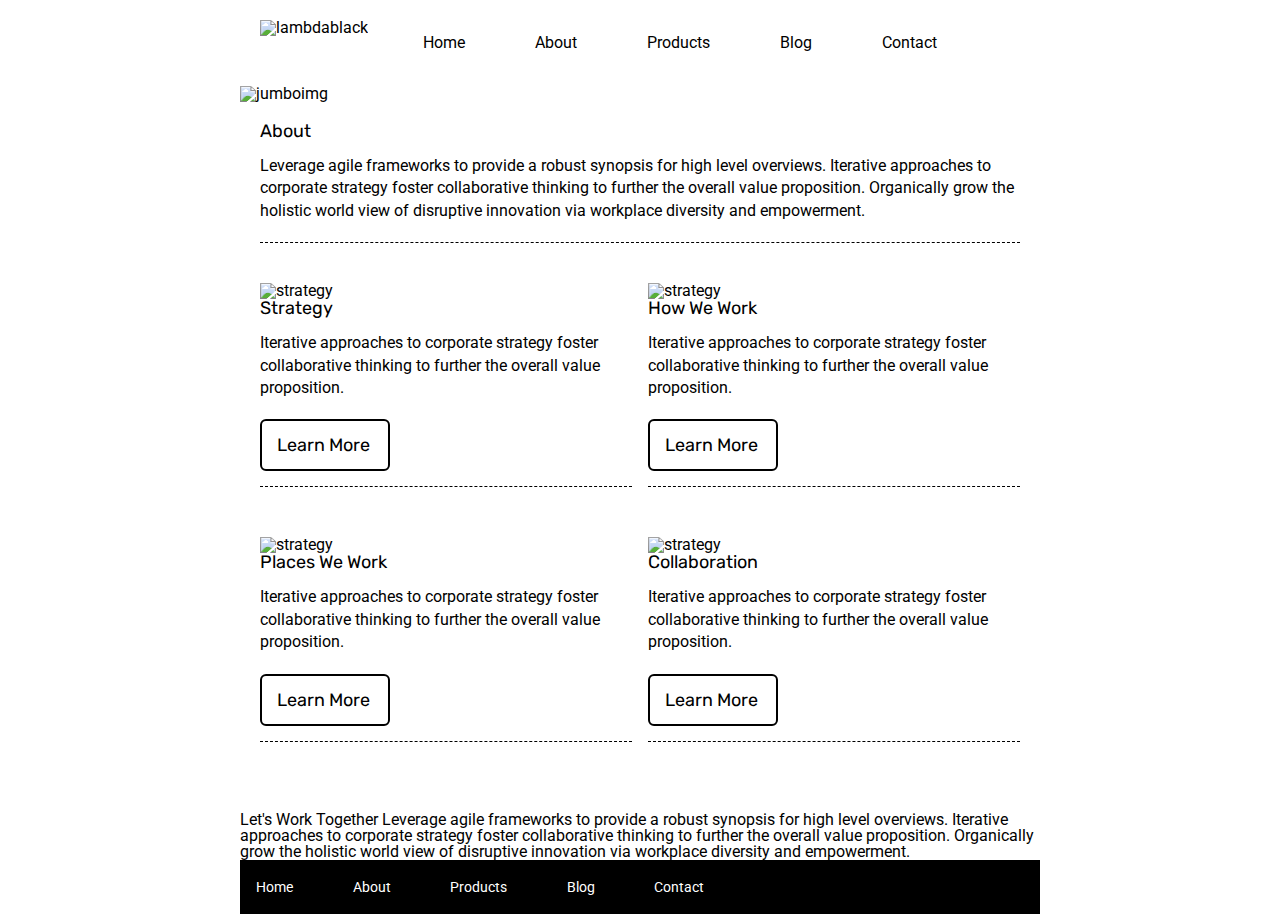
==== about.html @ 17ae9133 "completed howwework div" ====
<!doctype html>

<html lang="en">
<head>
  <meta charset="utf-8">

  <title>Sprint Challenge - About</title>

  <link href="https://fonts.googleapis.com/css?family=Roboto|Rubik" rel="stylesheet">
  <link rel="stylesheet" href="css/index.css">

</head>

<body>
    <div class="container">
        <div class="parentnav">
<img src="img/lambda-black.png" alt="lambdablack" class="lambdablack">
<nav class="navbar">
    <a href="#">Home</a>
    <a href="about.html">About</a>
    <a href="#">Products</a>
    <a href="#">Blog</a>
    <a href="#">Contact</a>
    </div>

</nav>

<img src="img/jumbo-about.png" alt="jumboimg" class="jumbo-about">

    <div class="container-about-page">
     <div class="about-about">
    <h2>About</h2>

    <p>Leverage agile frameworks to provide a robust synopsis for high level overviews. Iterative approaches to corporate strategy foster collaborative thinking to further the overall value proposition. Organically grow the holistic world view of disruptive innovation via workplace diversity and empowerment.</p>
  </div>

    <div class="howwework">
        <div class="strategy">
    <img src="img/about-plan.png" alt="strategy" class="aboutplan">
      
    <h2>Strategy</h2> 
    
    <p>Iterative approaches to corporate strategy foster collaborative thinking to further the overall value proposition.</p>

    <h2 class="learnmore">Learn More</h2>
  </div>


  <div class="ourwork">
    <img src="img/about-working.png" alt="strategy">
    
    
    <h2>How We Work</h2>
    
    <p>Iterative approaches to corporate strategy foster collaborative thinking to further the overall value proposition.</p>

    <h2 class="learnmore">Learn More</h2>
 

  </div>


  <div class="places">
    <img src="img/about-office.png" alt="strategy">
  
  
    
    <h2>Places We Work</h2>

    <p>Iterative approaches to corporate strategy foster collaborative thinking to further the overall value proposition.</p>

    <h2 class="learnmore">Learn More</h2>
  </div>

    <div class="collaboration">
    <img src="img/about-meeting.png" alt="strategy">
    
    <h2>Collaboration</h2>
    
    <p>Iterative approaches to corporate strategy foster collaborative thinking to further the overall value proposition.</p>

    <h2 class="learnmore">Learn More</h2>
  </div>
  </div>

    Let's Work Together

    Leverage agile frameworks to provide a robust synopsis for high level overviews. Iterative approaches to corporate strategy foster collaborative thinking to further the overall value proposition. Organically grow the holistic world view of disruptive innovation via workplace diversity and empowerment.
        
      <footer>
        <nav>
          <a href="index.html">Home</a>
          <a href="#">About</a>
          <a href="#">Products</a>
          <a href="#">Blog</a>
          <a href="#">Contact</a>
        </nav>
      </footer>
    </div><!-- container -->        
</body>
</html>
---- css/index.css ----
/* http://meyerweb.com/eric/tools/css/reset/ 
   v2.0 | 20110126
   License: none (public domain)
*/

html, body, div, span, applet, object, iframe,
h1, h2, h3, h4, h5, h6, p, blockquote, pre,
a, abbr, acronym, address, big, cite, code,
del, dfn, em, img, ins, kbd, q, s, samp,
small, strike, strong, sub, sup, tt, var,
b, u, i, center,
dl, dt, dd, ol, ul, li,
fieldset, form, label, legend,
table, caption, tbody, tfoot, thead, tr, th, td,
article, aside, canvas, details, embed, 
figure, figcaption, footer, header, hgroup, 
menu, nav, output, ruby, section, summary,
time, mark, audio, video {
	margin: 0;
	padding: 0;
	border: 0;
	font-size: 100%;
	font: inherit;
	vertical-align: baseline;
}
/* HTML5 display-role reset for older browsers */
article, aside, details, figcaption, figure, 
footer, header, hgroup, menu, nav, section {
	display: block;
}
body {
	line-height: 1;
}
ol, ul {
	list-style: none;
}
blockquote, q {
	quotes: none;
}
blockquote:before, blockquote:after,
q:before, q:after {
	content: '';
	content: none;
}
table {
	border-collapse: collapse;
	border-spacing: 0;
}

* {
    box-sizing: border-box;
}

html, body {
    height: 100%;
    font-family: 'Roboto', sans-serif;
}

h1, h2, h3, h4, h5 {
    font-size: 18px;
    margin-bottom: 15px;
    font-family: 'Rubik', sans-serif;
}

p {
    line-height: 1.4;
}

.container {
    width: 800px;
    margin: 0 auto;
}

.top-content {
    display: flex;
    flex-wrap: wrap;
    justify-content: space-evenly;
    margin-bottom: 20px;
    border-bottom: 1px dashed black;
}

.top-content .text-container {
    width: 48%;
    padding: 0 1%;
    padding-bottom: 20px;  
}

.middle-content {
    margin-bottom: 20px;
    border-bottom: 1px dashed black;
}

.middle-content h2 {
    padding: 0 2%;
    margin-bottom: 0;
}

.middle-content .boxes {
    display: flex;
    flex-wrap: wrap;
    justify-content: space-evenly;
}

.middle-content .boxes .box {
    width: 12.5%;
    height: 100px;
    background: black;
    margin: 20px 2.5%;
    color: white;
    display: flex;
    align-items: center;
    justify-content: center;
}

.bottom-content {
    display: flex;
    margin: 0 2% 20px;
    justify-content: space-around;
}

.bottom-content .text-container {
    padding-right: 4%;
}

.bottom-content .text-container:last-child {
    padding-right: 0;
}

footer {
    width: 100%;
    background: black;
}

footer nav {
    width: 60%;
    display: flex;
    justify-content: space-between;
    align-items: center;
    padding: 20px 2%;
    font-size: 14px;
}

footer nav a {
    color: white;
    text-decoration: none;
}

.jumboimg {
    margin-bottom: 20px;
}

.parentnav {
    display: flex;
}

.navbar {
    display: flex;
}

.navbar a {
    padding: 35px;
    text-decoration: none;
    color: black;

}

.lambdablack {
    padding: 20px;;
}

.middle-content .boxes .teal {
    background-color: teal;
}

.middle-content .boxes .gold {
    background-color: gold;
}

.middle-content .boxes .cadetblue {
    background-color: cadetblue;
}
.middle-content .boxes .coral {
    background-color: coral;
}

.middle-content .boxes .crimson {
    background-color: crimson;
}

.middle-content .boxes .forestgreen {
    background-color: forestgreen;
}

.middle-content .boxes .darkorchid {
    background-color: darkorchid;
}

.middle-content .boxes .hotpink {
    background-color: hotpink;
}

.middle-content .boxes .indigo {
    background-color: indigo;
}

.middle-content .boxes .dodgerblue {
    background-color: dodgerblue;
}



.about-about {
    padding-bottom: 20px;
    margin: 20px;
    border-bottom: black 1px dashed
    
   
}

.howwework {
    display: flex;
    flex-wrap: wrap;
    justify-content: space-between;

    padding: 20px;

}

.strategy {
    width: 49%;
    border-bottom: 1px dashed black;
    margin-bottom: 50px;  
}

.ourwork {
     width: 49%;
     border-bottom: 1px dashed black;
     margin-bottom: 50px;  
}

.places {
    width: 49%;
    border-bottom: 1px dashed black;
    margin-bottom: 50px;  
}

.collaboration {
    width: 49%;
    border-bottom: 1px dashed black;
    margin-bottom: 50px;  
}

.learnmore {
    margin-top: 20px;
    border: 2px solid black;
    border-radius: 6px;
    padding: 15px;
    width: 35%;
}
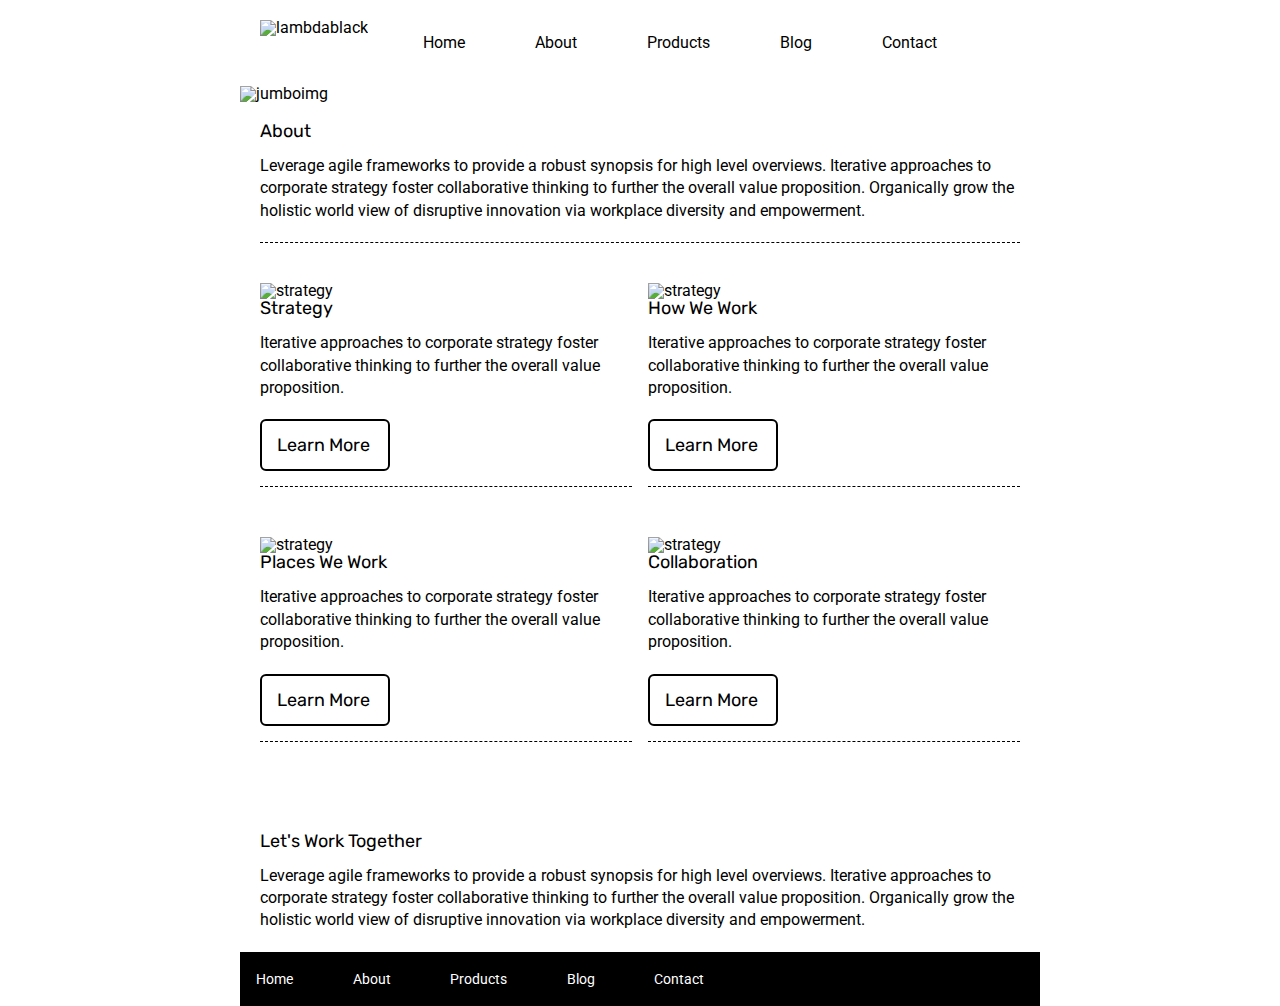
==== commit 3cb6b750: "99% complete" ====
--- a/about.html
+++ b/about.html
@@ -82,11 +82,11 @@
     <h2 class="learnmore">Learn More</h2>
   </div>
   </div>
+  <div class="worktogether">
+    <h2>Let's Work Together</h2>
 
-    Let's Work Together
-
-    Leverage agile frameworks to provide a robust synopsis for high level overviews. Iterative approaches to corporate strategy foster collaborative thinking to further the overall value proposition. Organically grow the holistic world view of disruptive innovation via workplace diversity and empowerment.
-        
+    <p> Leverage agile frameworks to provide a robust synopsis for high level overviews. Iterative approaches to corporate strategy foster collaborative thinking to further the overall value proposition. Organically grow the holistic world view of disruptive innovation via workplace diversity and empowerment.</p>
+  </div>
       <footer>
         <nav>
           <a href="index.html">Home</a>
--- a/css/index.css
+++ b/css/index.css
@@ -258,3 +258,6 @@
     width: 35%;
 }
 
+.worktogether {
+    padding: 20px;
+}
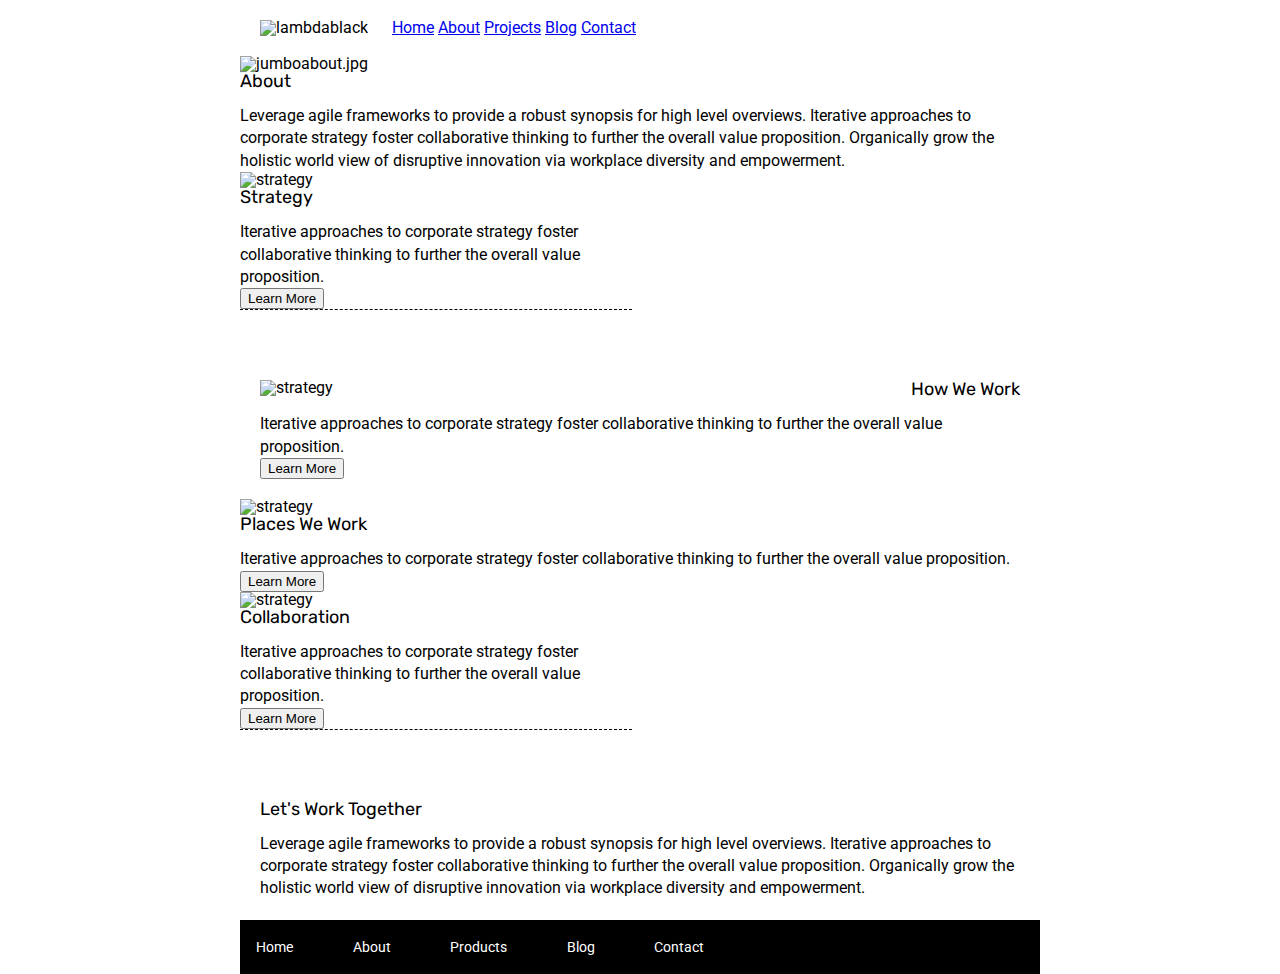
==== commit 022ac00d: "100% complete" ====
--- a/about.html
+++ b/about.html
@@ -1,6 +1,7 @@
 <!doctype html>
 
 <html lang="en">
+
 <head>
   <meta charset="utf-8">
 
@@ -12,90 +13,97 @@
 </head>
 
 <body>
-    <div class="container">
-        <div class="parentnav">
-<img src="img/lambda-black.png" alt="lambdablack" class="lambdablack">
-<nav class="navbar">
-    <a href="#">Home</a>
-    <a href="about.html">About</a>
-    <a href="#">Products</a>
-    <a href="#">Blog</a>
-    <a href="#">Contact</a>
+  <div class="container about-page">
+
+
+    <nav>
+      <img src="img/lambda-black.png" alt="lambdablack" class="lambdablack">
+      <a href="index.html">Home</a>
+      <a href="about.html">About</a>
+      <a href="#">Projects</a>
+      <a href="#">Blog</a>
+      <a href="#">Contact</a>
+    </nav>
+
+    <img src="img/jumbo-about.png" alt="jumboabout.jpg" class="jumboabout">
+
+    <div class="about-nav">
+      <h2>About</h2>
+
+      <p>Leverage agile frameworks to provide a robust synopsis for high level overviews. Iterative approaches to
+        corporate
+        strategy foster collaborative thinking to further the overall value proposition. Organically grow the holistic
+        world view of disruptive innovation via workplace diversity and empowerment.</p>
     </div>
 
-</nav>
+    <div class="content">
+      <div class="strategy">
 
-<img src="img/jumbo-about.png" alt="jumboimg" class="jumbo-about">
+        <img src="img/about-plan.png" alt="strategy">
 
-    <div class="container-about-page">
-     <div class="about-about">
-    <h2>About</h2>
+        <h2>Strategy</h2>
 
-    <p>Leverage agile frameworks to provide a robust synopsis for high level overviews. Iterative approaches to corporate strategy foster collaborative thinking to further the overall value proposition. Organically grow the holistic world view of disruptive innovation via workplace diversity and empowerment.</p>
-  </div>
+        <p>Iterative approaches to corporate strategy foster collaborative thinking to further the overall value
+          proposition.</p>
 
-    <div class="howwework">
-        <div class="strategy">
-    <img src="img/about-plan.png" alt="strategy" class="aboutplan">
-      
-    <h2>Strategy</h2> 
-    
-    <p>Iterative approaches to corporate strategy foster collaborative thinking to further the overall value proposition.</p>
+        <button>Learn More</button>
+      </div>
 
-    <h2 class="learnmore">Learn More</h2>
-  </div>
+      <div class="howwework">
+        <img src="img/about-working.png" alt="strategy">
 
+        <h2>How We Work</h2>
 
-  <div class="ourwork">
-    <img src="img/about-working.png" alt="strategy">
-    
-    
-    <h2>How We Work</h2>
-    
-    <p>Iterative approaches to corporate strategy foster collaborative thinking to further the overall value proposition.</p>
+        <p>Iterative approaches to corporate strategy foster collaborative thinking to further the overall value
+          proposition.</p>
 
-    <h2 class="learnmore">Learn More</h2>
- 
+        <button>Learn More</button>
+      </div>
 
-  </div>
+      <div class="wherewework">
+        <img src="img/about-office.png" alt="strategy">
 
+        <h2>Places We Work</h2>
 
-  <div class="places">
-    <img src="img/about-office.png" alt="strategy">
-  
-  
-    
-    <h2>Places We Work</h2>
+        <p>Iterative approaches to corporate strategy foster collaborative thinking to further the overall value
+          proposition.</p>
 
-    <p>Iterative approaches to corporate strategy foster collaborative thinking to further the overall value proposition.</p>
+        <button>Learn More</button>
 
-    <h2 class="learnmore">Learn More</h2>
-  </div>
+      </div>
 
-    <div class="collaboration">
-    <img src="img/about-meeting.png" alt="strategy">
-    
-    <h2>Collaboration</h2>
-    
-    <p>Iterative approaches to corporate strategy foster collaborative thinking to further the overall value proposition.</p>
+      <div class="collaboration">
 
-    <h2 class="learnmore">Learn More</h2>
-  </div>
-  </div>
-  <div class="worktogether">
-    <h2>Let's Work Together</h2>
+        <img src="img/about-meeting.png" alt="strategy">
 
-    <p> Leverage agile frameworks to provide a robust synopsis for high level overviews. Iterative approaches to corporate strategy foster collaborative thinking to further the overall value proposition. Organically grow the holistic world view of disruptive innovation via workplace diversity and empowerment.</p>
-  </div>
-      <footer>
-        <nav>
-          <a href="index.html">Home</a>
-          <a href="#">About</a>
-          <a href="#">Products</a>
-          <a href="#">Blog</a>
-          <a href="#">Contact</a>
-        </nav>
-      </footer>
-    </div><!-- container -->        
+        <h2>Collaboration</h2>
+
+        <p>Iterative approaches to corporate strategy foster collaborative thinking to further the overall value
+          proposition.</p>
+
+        <button>Learn More</button>
+      </div>
+    </div>
+
+    <div class="worktogether">
+      <h2>Let's Work Together</h2>
+
+      <p>Leverage agile frameworks to provide a robust synopsis for high level overviews. Iterative approaches to
+        corporate
+        strategy foster collaborative thinking to further the overall value proposition. Organically grow the holistic
+        world
+        view of disruptive innovation via workplace diversity and empowerment.</p>
+    </div>
+    <footer>
+      <nav>
+        <a href="index.html">Home</a>
+        <a href="about.html">About</a>
+        <a href="#">Products</a>
+        <a href="#">Blog</a>
+        <a href="#">Contact</a>
+      </nav>
+    </footer>
+  </div><!-- container -->
 </body>
+
 </html>